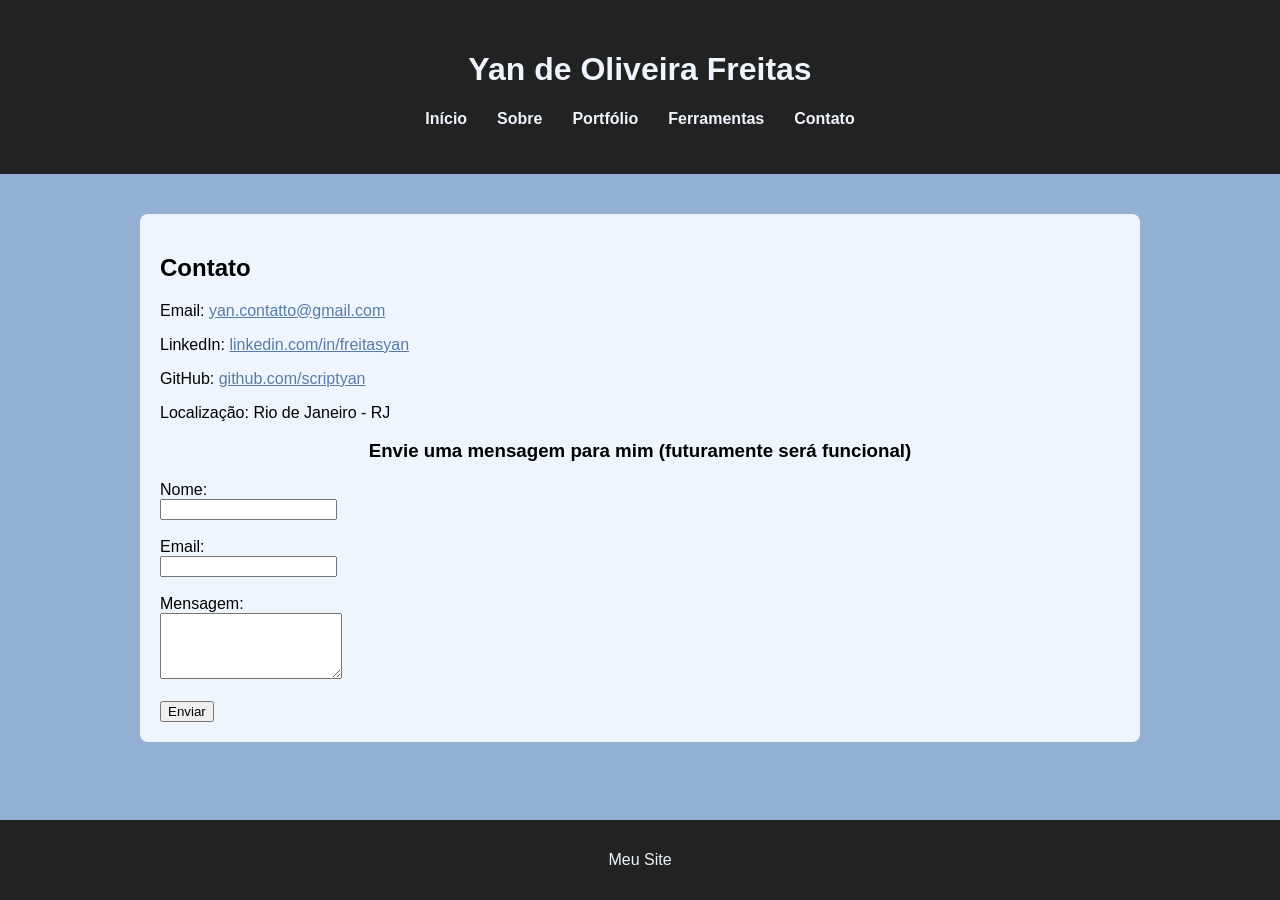
==== contato.html @ 2ce2df81 "Initial commit" ====
<!DOCTYPE html>
<html lang="pt-br">

<head>
    <meta charset="UTF-8">
    <meta name="viewport" content="width=device-width, initial-scale=1.0">
    <link rel="stylesheet" href="style.css">
    <title>Contato</title>
</head>

<body>

    <header>

        <h1>Yan de Oliveira Freitas</h1>

        <nav>
            <ul class="menu">
            <li><a href="index.html">Início</a></li>
            <li><a href="sobre.html">Sobre</a></li>
            <li><a href="portfolio.html">Portfólio</a></li>
            <li><a href="ferramentas.html">Ferramentas</a></li>
            <li><a href="contato.html">Contato</a></li>
            </ul>
        </nav>

    </header>

    <div class="container">

        <div class="contato">

            <h2>Contato</h2>

            <p>Email:
                <a href="mailto:yan.contatto@gmail.com">
                    yan.contatto@gmail.com
                </a>
            </p>

            <p>LinkedIn:
                <a href="https://www.linkedin.com/in/freitasyan/" target="_blank">
                    linkedin.com/in/freitasyan
                </a>
            </p>

            <p>GitHub:
                <a href="https://github.com/scriptyan" target="_blank">
                    github.com/scriptyan
                </a>
            </p>

            <p>Localização: Rio de Janeiro - RJ</p>

            <h3>Envie uma mensagem para mim (futuramente será funcional)</h3>

            <form>

                <label>Nome:</label><br>
                <input type="text"><br><br>

                <label>Email:</label><br>
                <input type="email"><br><br>

                <label>Mensagem:</label><br>
                <textarea rows="4"></textarea><br><br>

                <button type="submit">Enviar</button>

            </form>

        </div>

    </div>

    <footer>
        <p>Meu Site</p>
    </footer>

</body>
---- style.css ----
html, body {
    height: 100%;
}

body {
    font-family: Arial, sans-serif;
    margin: 0;
    background-color: #93AFD4;
    display: flex;
    flex-direction: column;
}

header {
    background-color: #222;
    color: #EFF5FD;
    text-align: center;
    padding: 30px;
}

h3 {
    text-align: center;
}

nav {
    margin-top: 20px;
}

.menu {
    list-style: none;
    display: flex;
    justify-content: center;
    gap: 30px;
    padding: 0;
}

.menu a {
    text-decoration: none;
    color: #EFF5FD;
    font-weight: bold;
}

.menu a:hover {
    color: #93AFD4;
}

.container {
    border-radius: 8px;
    width: 1000px;
    margin: auto;
    padding: 20px;
    flex: 1;
}

.foto {
    text-align: center;
}

.foto img {
    width: 150px;
    border-radius: 10%;
}

.foto2 img {
    width: 150px;
    border-radius: 10%;
    display: block;
    margin: 0 auto;
    padding: 60px;
}

.ferramentas{
    margin-top:20px;
    background:#EFF5FD;
    padding:20px;
    border-radius:8px;
}

.ferramenta{
    text-align:center;
    margin-bottom:40px;
}

.ferramenta img{
    width:100px;
    margin-bottom:10px;
}

.portfolio {
    margin-top: 20px;
    background: #EFF5FD;
    padding: 20px;
    border-radius: 8px;
}

.sobre {
    margin-top: 20px;
    background: #EFF5FD;
    padding: 20px;
    border-radius: 8px;
}

.habilidades {
    margin-top: 20px;
    background: #EFF5FD;
    padding: 20px;
    border-radius: 8px;
}

.habilidades ul {
    list-style: none;
    padding: 0;
}

.habilidades li {
    background: #93AFD4;
    margin: 5px 0;
    padding: 8px;
    border-radius: 5px;
}

.contato {
    margin-top: 20px;
    background: #EFF5FD;
    padding: 20px;
    border-radius: 8px;
}

.contato a {
    color: #587BA7;
}

.contato a:visited {
    color: #011733;
}

.contato a:hover {
    color: #2D507D;
}

.ferramenta {
    text-align: center;
    margin-bottom: 40px;
}

.ferramenta img {
    width: 100px;
    margin-bottom: 10px;
}

footer {
    text-align: center;
    padding: 15px;
    background: #222;
    color: #EFF5FD;
    margin-top: 20px;
}
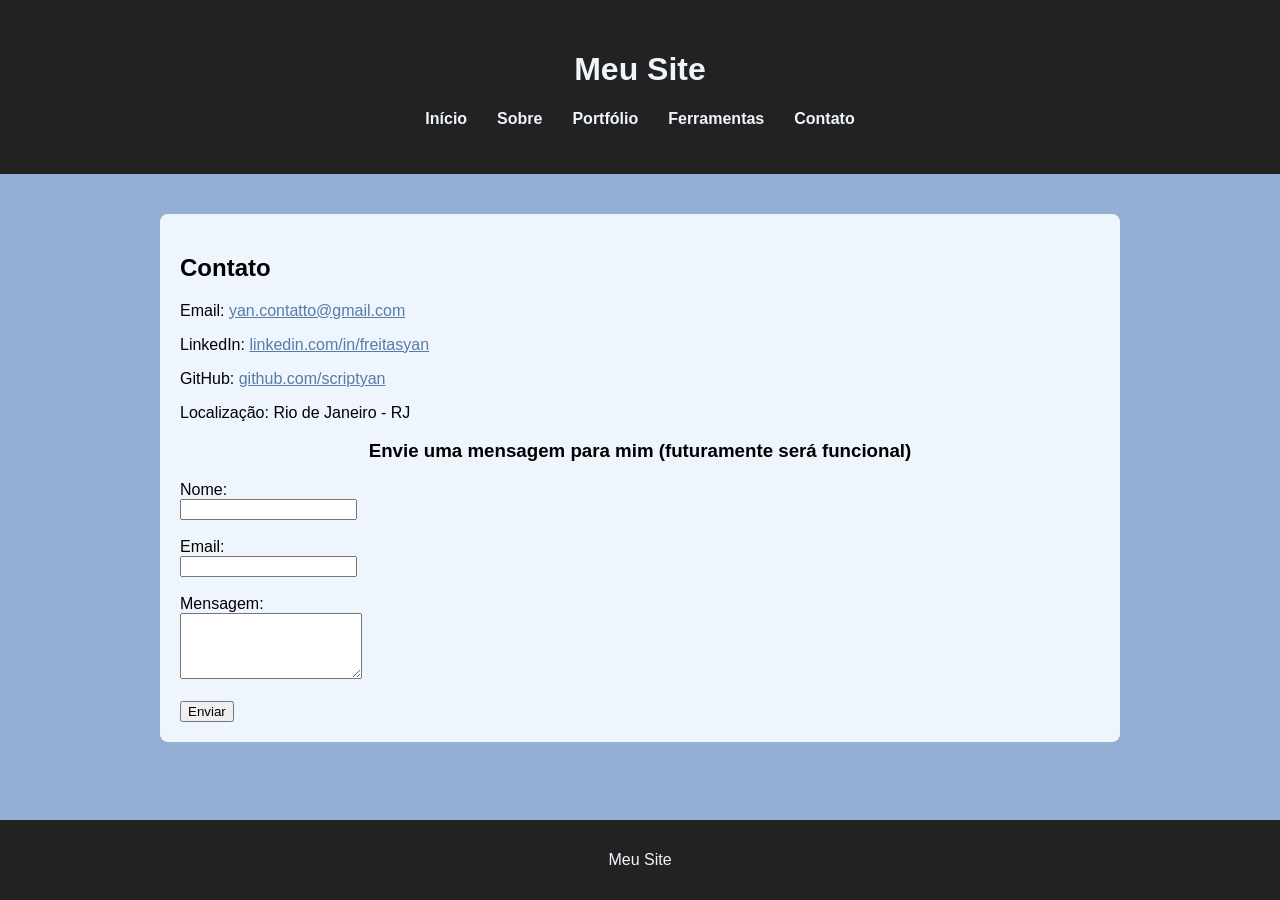
==== commit e801795c: "atualizacao geral1" ====
--- a/contato.html
+++ b/contato.html
@@ -12,7 +12,7 @@
 
     <header>
 
-        <h1>Yan de Oliveira Freitas</h1>
+        <h1>Meu Site</h1>
 
         <nav>
             <ul class="menu">
--- a/style.css
+++ b/style.css
@@ -1,3 +1,7 @@
+*{
+    box-sizing:border-box;
+}
+
 html, body {
     height: 100%;
 }
@@ -45,7 +49,8 @@
 
 .container {
     border-radius: 8px;
-    width: 1000px;
+    max-width: 1000px;
+    width: 95%;
     margin: auto;
     padding: 20px;
     flex: 1;
@@ -61,49 +66,31 @@
 }
 
 .foto2 img {
-    width: 150px;
-    border-radius: 10%;
-    display: block;
-    margin: 0 auto;
-    padding: 60px;
+    width:150px;
+    border-radius:10%;
+    display:block;
+    margin:20px auto;
 }
 
-.ferramentas{
-    margin-top:20px;
-    background:#EFF5FD;
-    padding:20px;
-    border-radius:8px;
-}
-
-.ferramenta{
-    text-align:center;
-    margin-bottom:40px;
-}
-
-.ferramenta img{
-    width:100px;
-    margin-bottom:10px;
-}
-
-.portfolio {
+.ferramentas,
+.portfolio,
+.sobre,
+.habilidades,
+.contato {
     margin-top: 20px;
     background: #EFF5FD;
     padding: 20px;
     border-radius: 8px;
 }
 
-.sobre {
-    margin-top: 20px;
-    background: #EFF5FD;
-    padding: 20px;
-    border-radius: 8px;
+.ferramenta {
+    text-align: center;
+    margin-bottom: 40px;
 }
 
-.habilidades {
-    margin-top: 20px;
-    background: #EFF5FD;
-    padding: 20px;
-    border-radius: 8px;
+.ferramenta img {
+    width: 100px;
+    margin-bottom: 10px;
 }
 
 .habilidades ul {
@@ -118,13 +105,6 @@
     border-radius: 5px;
 }
 
-.contato {
-    margin-top: 20px;
-    background: #EFF5FD;
-    padding: 20px;
-    border-radius: 8px;
-}
-
 .contato a {
     color: #587BA7;
 }
@@ -137,20 +117,33 @@
     color: #2D507D;
 }
 
-.ferramenta {
-    text-align: center;
-    margin-bottom: 40px;
-}
-
-.ferramenta img {
-    width: 100px;
-    margin-bottom: 10px;
-}
-
 footer {
     text-align: center;
     padding: 15px;
     background: #222;
     color: #EFF5FD;
     margin-top: 20px;
+}
+
+@media (max-width: 600px) {
+
+    header {
+        padding: 20px;
+    }
+
+    .menu {
+        flex-direction: column;
+        gap: 10px;
+    }
+
+    .foto img,
+    .foto2 img {
+        width: 120px;
+        padding: 20px;
+    }
+
+    .container {
+        width: 95%;
+    }
+
 }
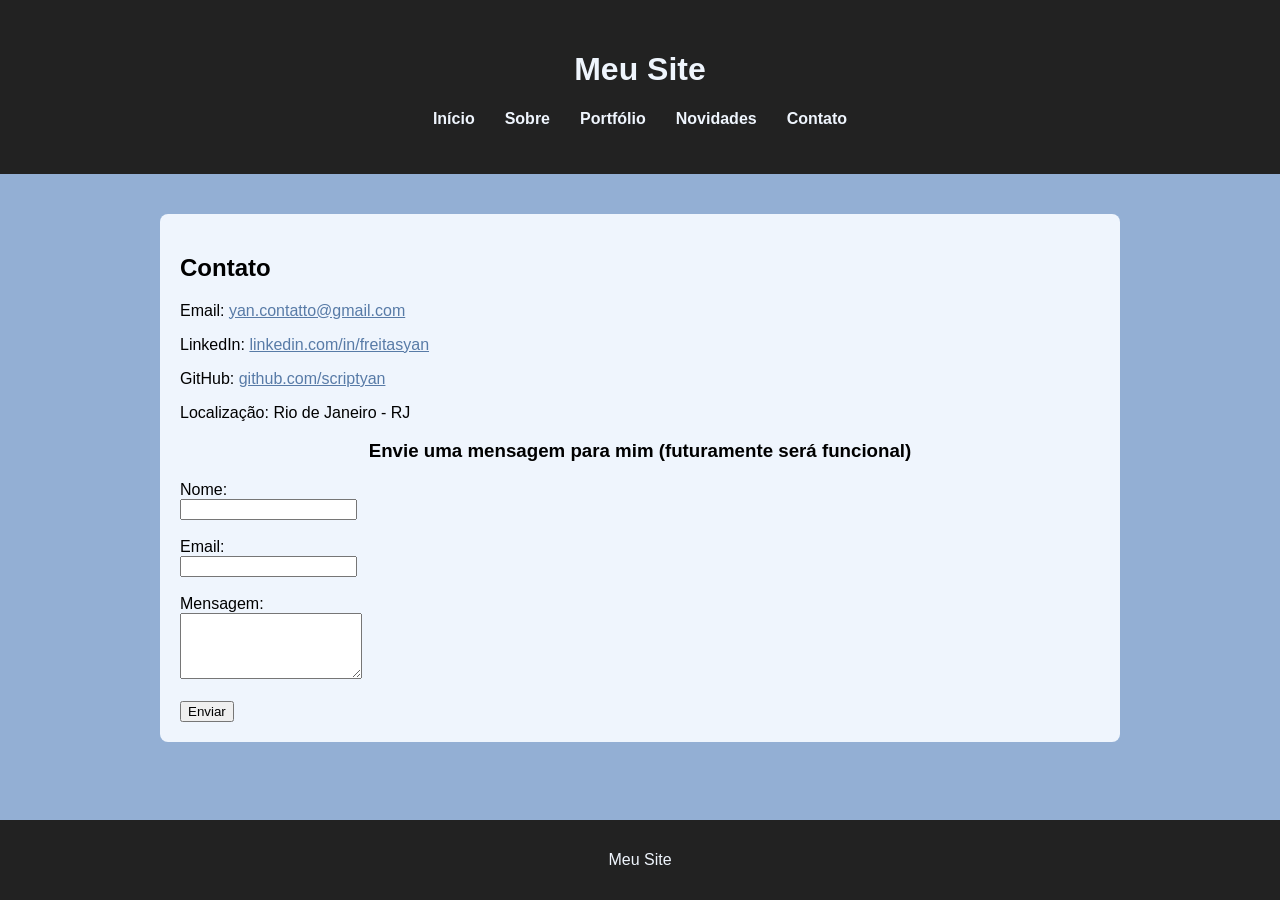
==== commit f0f28b96: "alteracao3" ====
--- a/contato.html
+++ b/contato.html
@@ -16,11 +16,11 @@
 
         <nav>
             <ul class="menu">
-            <li><a href="index.html">Início</a></li>
-            <li><a href="sobre.html">Sobre</a></li>
-            <li><a href="portfolio.html">Portfólio</a></li>
-            <li><a href="ferramentas.html">Ferramentas</a></li>
-            <li><a href="contato.html">Contato</a></li>
+                <li><a href="index.html">Início</a></li>
+                <li><a href="sobre.html">Sobre</a></li>
+                <li><a href="portfolio.html">Portfólio</a></li>
+                <li><a href="novidades.html">Novidades</a></li>
+                <li><a href="contato.html">Contato</a></li>
             </ul>
         </nav>
 
--- a/style.css
+++ b/style.css
@@ -1,8 +1,9 @@
-*{
-    box-sizing:border-box;
+* {
+    box-sizing: border-box;
 }
 
-html, body {
+html,
+body {
     height: 100%;
 }
 
@@ -12,6 +13,8 @@
     background-color: #93AFD4;
     display: flex;
     flex-direction: column;
+    width: 100%;
+    overflow-x: hidden;
 }
 
 header {
@@ -35,6 +38,7 @@
     justify-content: center;
     gap: 30px;
     padding: 0;
+    flex-wrap: wrap;
 }
 
 .menu a {
@@ -50,7 +54,7 @@
 .container {
     border-radius: 8px;
     max-width: 1000px;
-    width: 95%;
+    width: 100%;
     margin: auto;
     padding: 20px;
     flex: 1;
@@ -66,10 +70,10 @@
 }
 
 .foto2 img {
-    width:150px;
-    border-radius:10%;
-    display:block;
-    margin:20px auto;
+    width: 150px;
+    border-radius: 10%;
+    display: block;
+    margin: 20px auto;
 }
 
 .ferramentas,
@@ -125,7 +129,7 @@
     margin-top: 20px;
 }
 
-@media (max-width: 600px) {
+@media (max-width:600px) {
 
     header {
         padding: 20px;
@@ -136,14 +140,16 @@
         gap: 10px;
     }
 
-    .foto img,
-    .foto2 img {
-        width: 120px;
-        padding: 20px;
-    }
-
     .container {
         width: 95%;
     }
 
+    .foto img,
+    .foto2 img {
+        width: 120px;
+    }
+
+    .ferramenta img {
+        width: 80px;
+    }
 }
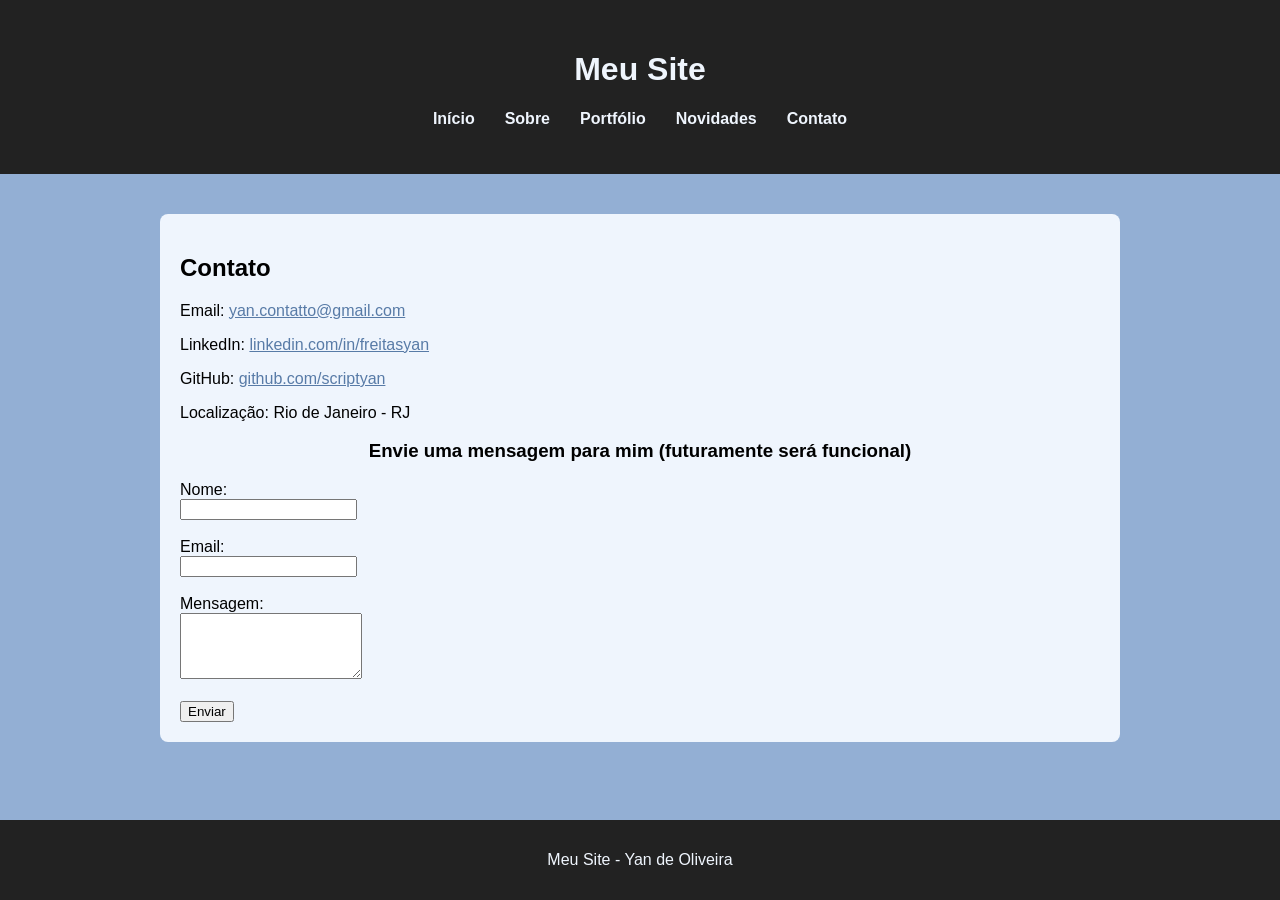
==== commit 8223ea8a: "atualizacao4" ====
--- a/contato.html
+++ b/contato.html
@@ -74,7 +74,7 @@
     </div>
 
     <footer>
-        <p>Meu Site</p>
+        <p>Meu Site - Yan de Oliveira</p>
     </footer>
 
 </body>
--- a/style.css
+++ b/style.css
@@ -121,6 +121,45 @@
     color: #2D507D;
 }
 
+.noticia {
+    margin-top: 20px;
+    background: #EFF5FD;
+    padding: 15px;
+    border-radius: 8px;
+}
+
+.noticia1 img {
+    display: block;
+    margin: auto;
+    width: 100%;
+    max-width: 800px;
+    border-radius: 5px;
+}
+
+.noticia2 img {
+    display: block;
+    margin: auto;
+    width: 100%;
+    max-width: 650px;
+    border-radius: 5px;
+}
+
+.noticia3 img {
+    display: block;
+    margin: auto;
+    width: 100%;
+    max-width: 300px;
+    border-radius: 5px;
+}
+
+.noticia a {
+    display: inline-block;
+    margin-top: 10px;
+    color: #2D507D;
+    font-weight: bold;
+    text-decoration: none;
+}
+
 footer {
     text-align: center;
     padding: 15px;
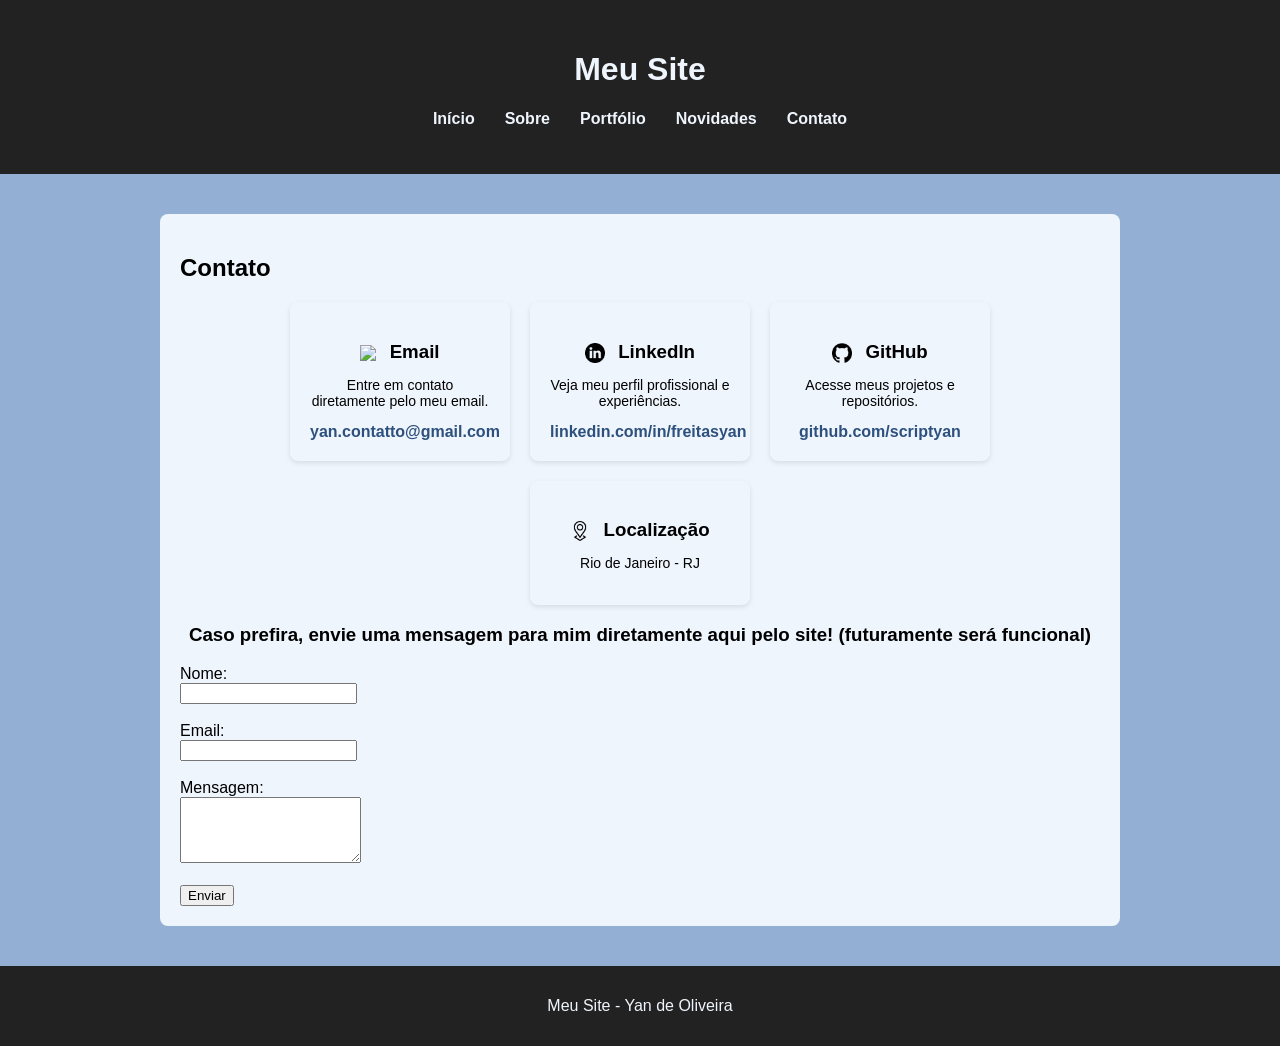
==== commit 4bc0fb3d: "atualizacao5" ====
--- a/contato.html
+++ b/contato.html
@@ -32,27 +32,52 @@
 
             <h2>Contato</h2>
 
-            <p>Email:
-                <a href="mailto:yan.contatto@gmail.com">
-                    yan.contatto@gmail.com
-                </a>
-            </p>
+            <div class="contato-cards">
 
-            <p>LinkedIn:
-                <a href="https://www.linkedin.com/in/freitasyan/" target="_blank">
-                    linkedin.com/in/freitasyan
-                </a>
-            </p>
+                <div class="contato-card">
+                    <h3>
+                        <img src="scr/email.jpg" class="icone">
+                        Email
+                    </h3>
+                    <p>Entre em contato diretamente pelo meu email.</p>
+                    <a href="mailto:yan.contatto@gmail.com">
+                        yan.contatto@gmail.com
+                    </a>
+                </div>
 
-            <p>GitHub:
-                <a href="https://github.com/scriptyan" target="_blank">
-                    github.com/scriptyan
-                </a>
-            </p>
+                <div class="contato-card">
+                    <h3>
+                        <img src="scr/linkedin.png" class="icone">
+                        LinkedIn
+                    </h3>
+                    <p>Veja meu perfil profissional e experiências.</p>
+                    <a href="https://www.linkedin.com/in/freitasyan/" target="_blank">
+                        linkedin.com/in/freitasyan
+                    </a>
+                </div>
 
-            <p>Localização: Rio de Janeiro - RJ</p>
+                <div class="contato-card">
+                    <h3>
+                        <img src="scr/github.png" class="icone">
+                        GitHub
+                    </h3>
+                    <p>Acesse meus projetos e repositórios.</p>
+                    <a href="https://github.com/scriptyan" target="_blank">
+                        github.com/scriptyan
+                    </a>
+                </div>
 
-            <h3>Envie uma mensagem para mim (futuramente será funcional)</h3>
+                <div class="contato-card">
+                    <h3>
+                        <img src="scr/localizacao.png" class="icone">
+                        Localização
+                    </h3>
+                    <p>Rio de Janeiro - RJ</p>
+                </div>
+
+            </div>
+
+            <h3>Caso prefira, envie uma mensagem para mim diretamente aqui pelo site! (futuramente será funcional)</h3>
 
             <form>
 
--- a/style.css
+++ b/style.css
@@ -121,6 +121,52 @@
     color: #2D507D;
 }
 
+.contato-cards {
+    display: flex;
+    flex-wrap: wrap;
+    justify-content: center;
+    gap: 20px;
+    margin-top: 20px;
+}
+
+.contato-card {
+    background: #EFF5FD;
+    width: 220px;
+    padding: 20px;
+    border-radius: 8px;
+    text-align: center;
+    box-shadow: 0 2px 5px rgba(0, 0, 0, 0.1);
+}
+
+.contato-card h3 {
+    margin-bottom: 10px;
+}
+
+.contato-card p {
+    font-size: 14px;
+}
+
+.contato-card a {
+    display: block;
+    margin-top: 10px;
+    color: #2D507D;
+    font-weight: bold;
+    text-decoration: none;
+}
+
+.contato-card span {
+    display: block;
+    margin-top: 10px;
+    font-weight: bold;
+    color: #587BA7;
+}
+
+.icone {
+    width: 20px;
+    vertical-align: middle;
+    margin-right: 8px;
+}
+
 .noticia {
     margin-top: 20px;
     background: #EFF5FD;
@@ -158,6 +204,44 @@
     color: #2D507D;
     font-weight: bold;
     text-decoration: none;
+}
+
+.cursos-cards {
+    display: flex;
+    flex-wrap: wrap;
+    justify-content: center;
+    gap: 20px;
+    margin-top: 20px;
+}
+
+.curso-card {
+    background: #EFF5FD;
+    width: 220px;
+    padding: 20px;
+    border-radius: 8px;
+    text-align: center;
+    box-shadow: 0 2px 5px rgba(0, 0, 0, 0.1);
+}
+
+.curso-card img {
+    width: 80px;
+    margin-bottom: 10px;
+}
+
+.curso-card h3 {
+    margin: 10px 0;
+    font-size: 16px;
+}
+
+.curso-card p {
+    font-size: 14px;
+}
+
+.curso-card span {
+    display: block;
+    margin-top: 10px;
+    font-weight: bold;
+    color: #2D507D;
 }
 
 footer {
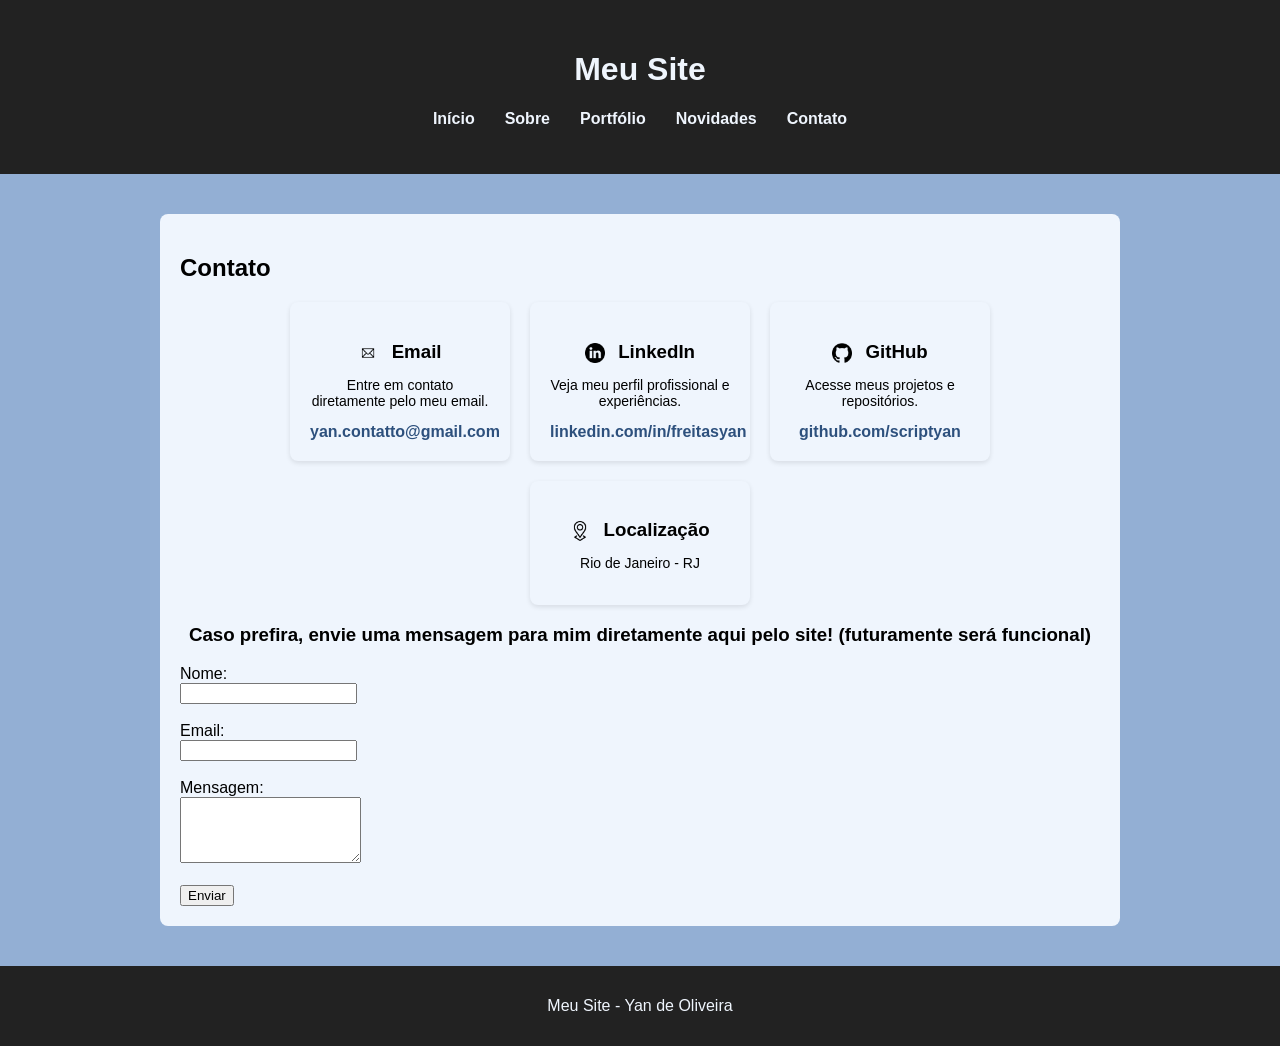
==== commit 6101f73f: "atualizacao5" ====
--- a/contato.html
+++ b/contato.html
@@ -36,7 +36,7 @@
 
                 <div class="contato-card">
                     <h3>
-                        <img src="scr/email.jpg" class="icone">
+                        <img src="scr/email.png" class="icone">
                         Email
                     </h3>
                     <p>Entre em contato diretamente pelo meu email.</p>
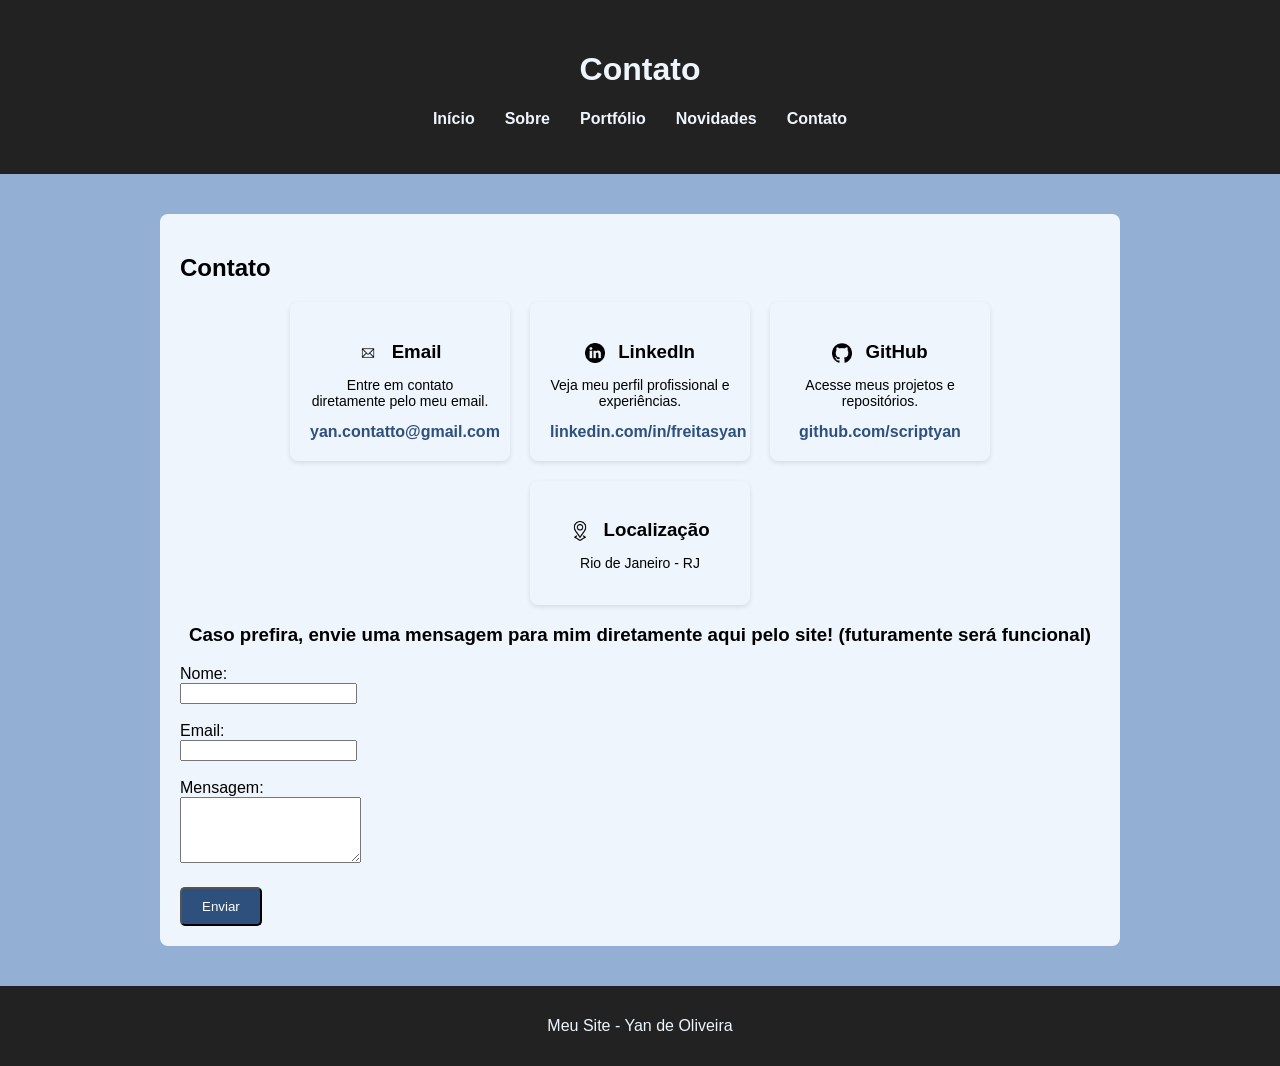
==== commit 9f1a2bd6: "atualizacaofinal" ====
--- a/contato.html
+++ b/contato.html
@@ -12,7 +12,7 @@
 
     <header>
 
-        <h1>Meu Site</h1>
+        <h1>Contato</h1>
 
         <nav>
             <ul class="menu">
@@ -88,9 +88,9 @@
                 <input type="email"><br><br>
 
                 <label>Mensagem:</label><br>
-                <textarea rows="4"></textarea><br><br>
+                <textarea rows="4"></textarea><br>
 
-                <button type="submit">Enviar</button>
+                <button type="submit" class="botao">Enviar</button>
 
             </form>
 
--- a/style.css
+++ b/style.css
@@ -32,6 +32,10 @@
     margin-top: 20px;
 }
 
+a {
+    text-decoration: none;
+}
+
 .menu {
     list-style: none;
     display: flex;
@@ -58,6 +62,22 @@
     margin: auto;
     padding: 20px;
     flex: 1;
+}
+
+.botao {
+    display: inline-block;
+    margin-top: 20px;
+    padding: 10px 20px;
+    background: #2D507D;
+    color: #fff;
+    text-decoration: none;
+    border-radius: 5px;
+    transition: 0.3s;
+}
+
+.botao:hover {
+    background: #1b3557;
+    transform: scale(1.05);
 }
 
 .foto {
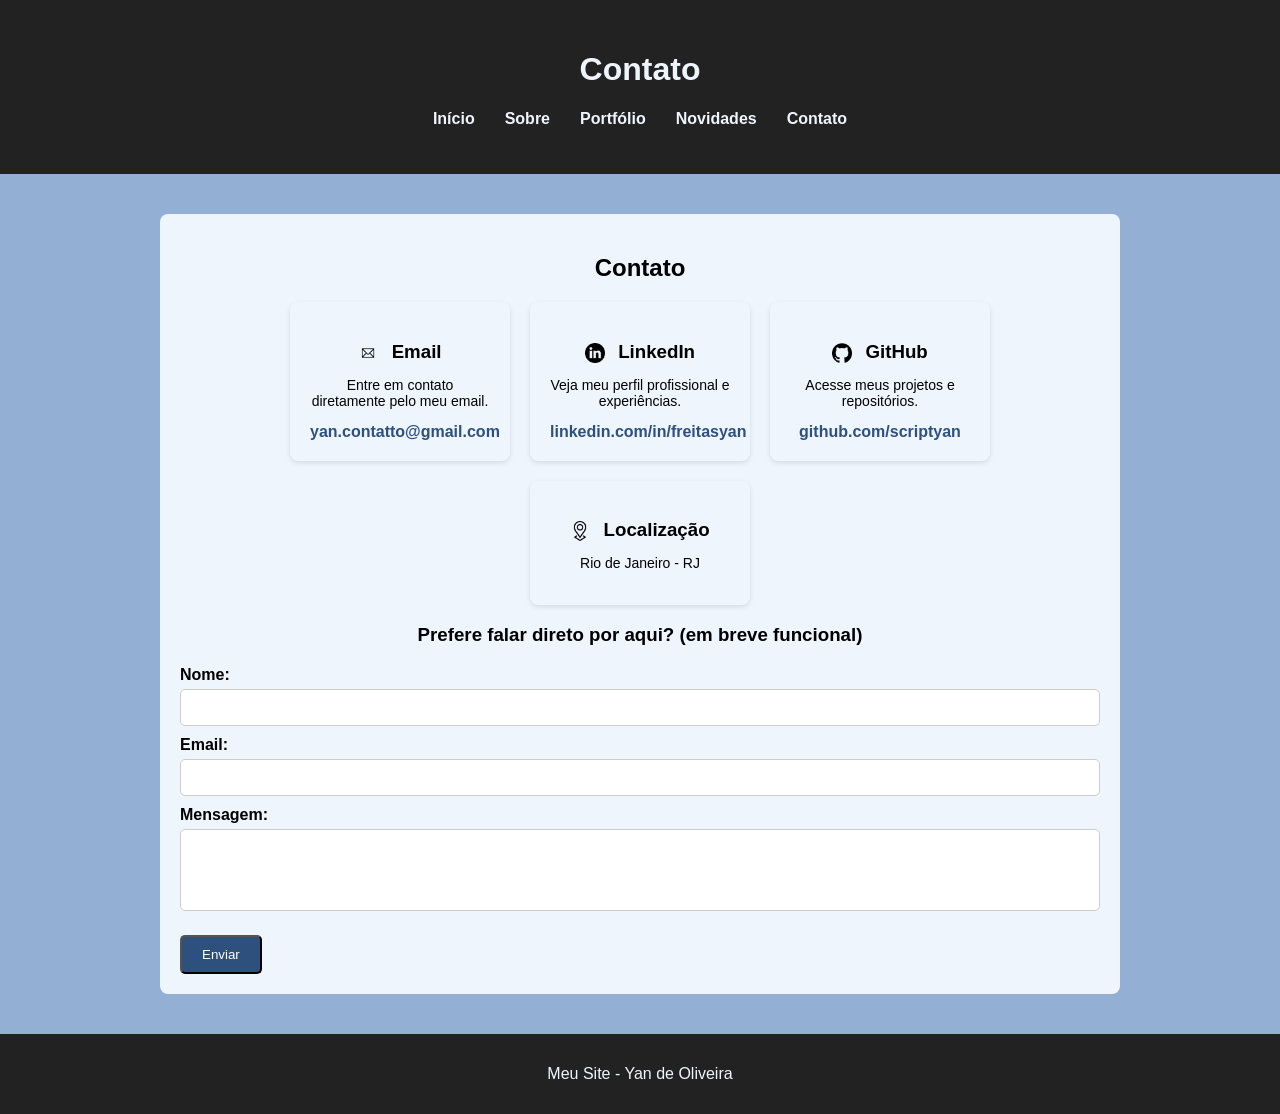
==== commit ffa7c263: "atualizacaofinal" ====
--- a/contato.html
+++ b/contato.html
@@ -77,23 +77,22 @@
 
             </div>
 
-            <h3>Caso prefira, envie uma mensagem para mim diretamente aqui pelo site! (futuramente será funcional)</h3>
+            <h3>Prefere falar direto por aqui? (em breve funcional)</h3>
 
             <form>
 
-                <label>Nome:</label><br>
-                <input type="text"><br><br>
+                <label for="nome">Nome:</label>
+                <input type="text" id="nome" name="nome" required>
 
-                <label>Email:</label><br>
-                <input type="email"><br><br>
+                <label for="email">Email:</label>
+                <input type="email" id="email" name="email" required>
 
-                <label>Mensagem:</label><br>
-                <textarea rows="4"></textarea><br>
+                <label for="mensagem">Mensagem:</label>
+                <textarea id="mensagem" name="mensagem" rows="4" required></textarea>
 
                 <button type="submit" class="botao">Enviar</button>
 
             </form>
-
         </div>
 
     </div>
--- a/style.css
+++ b/style.css
@@ -22,6 +22,10 @@
     color: #EFF5FD;
     text-align: center;
     padding: 30px;
+}
+
+h2 {
+    text-align: center;
 }
 
 h3 {
@@ -181,6 +185,34 @@
     color: #587BA7;
 }
 
+form {
+    margin-top: 20px;
+    text-align: left;
+}
+
+form label {
+    font-weight: bold;
+    margin-top: 10px;
+    display: block;
+}
+
+input,
+textarea {
+    width: 100%;
+    padding: 10px;
+    border-radius: 5px;
+    border: 1px solid #ccc;
+    margin-top: 5px;
+}
+
+textarea {
+    resize: none;
+}
+
+button {
+    margin-top: 15px;
+}
+
 .icone {
     width: 20px;
     vertical-align: middle;
